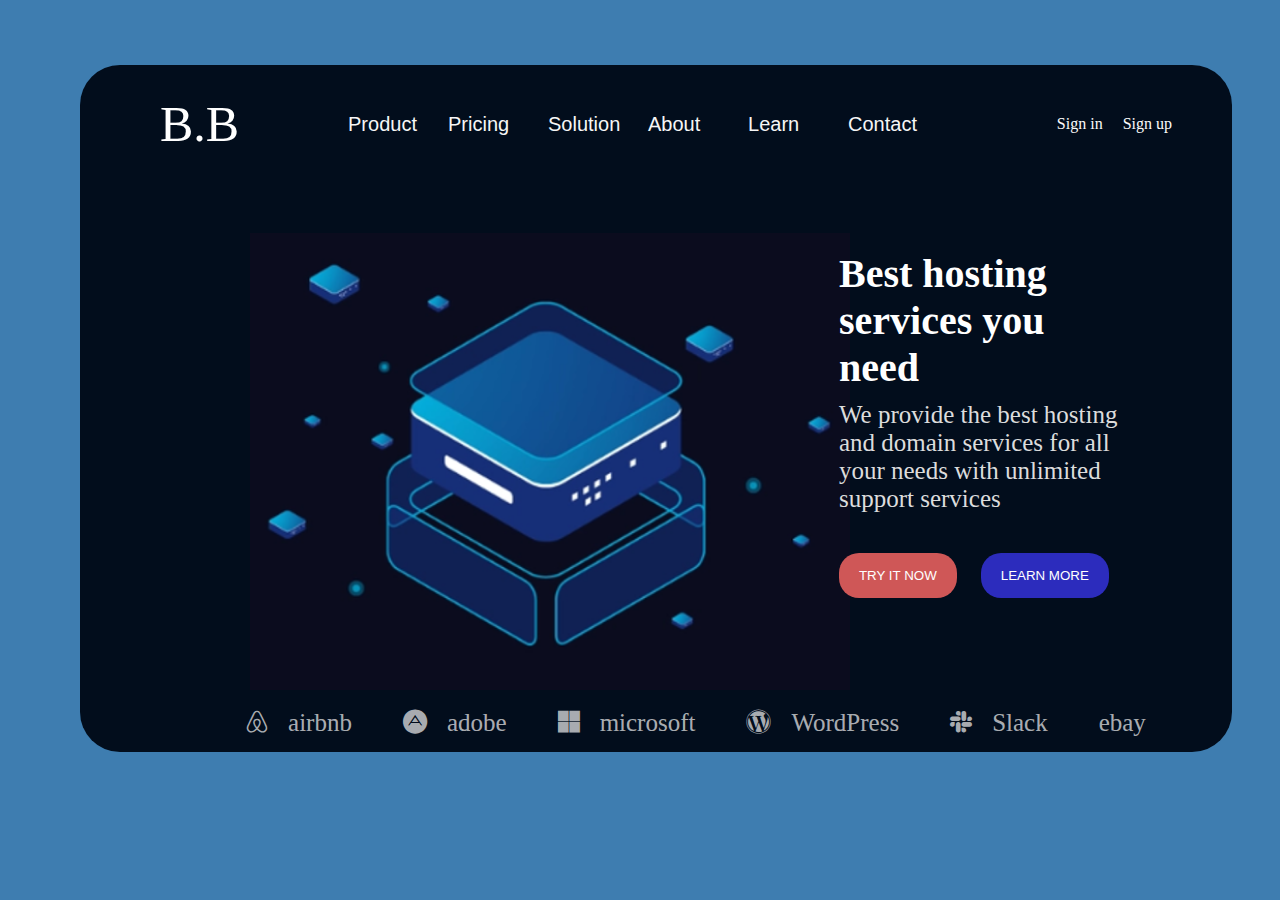
==== index.html @ c14220f8 "deploy task" ====
<!DOCTYPE html>
<html lang="en">
  <head>
    <meta charset="UTF-8" />
    <meta http-equiv="X-UA-Compatible" content="IE=edge" />
    <meta name="viewport" content="width=device-width, initial-scale=1.0" />
    <title>Assignment Frame 2</title>
    <link rel="stylesheet" href="./assign_2_Chris.css" />
    <link
      rel="stylesheet"
      href="https://cdnjs.cloudflare.com/ajax/libs/font-awesome/6.1.1/css/all.min.css"
    />
  </head>
  <body>
    <div class="container">
      <div class="nav">
        <div class="nav-left">
          <h2>B.B</h2>
        </div>
        <div class="nav-middle">
          <ul>
            <li><a href="#">Product</a></li>
            <li><a href="#">Pricing</a></li>
            <li><a href="#">Solution</a></li>
            <li><a href="#">About</a></li>
            <li><a href="#">Learn</a></li>
            <li><a href="#">Contact</a></li>
          </ul>
        </div>
        <div class="nav-right">
          <ul>
            <li><a href="">Sign in</a></li>
            <li><a href="">Sign up</a></li>
          </ul>
        </div>
      </div>
      <div class="content">
        <div class="image">
          <img src="./Assign_Snip_2.png" />
        </div>
        <div class="text">
          <h2>Best hosting services you need</h2>
          <p>
            We provide the best hosting and domain services for all your needs
            with unlimited support services
          </p>
          <span class="btn">
            <button class="red">TRY IT NOW</button>
            <button class="blue">LEARN MORE</button>
          </span>
        </div>
      </div>
      <div class="footer">
        <ul>
          <li><i class="fa-brands fa-airbnb"></i>airbnb</li>
          <li><i class="fa-brands fa-adn"></i>adobe</li>
          <li><i class="fa-brands fa-microsoft"></i>microsoft</li>
          <li><i class="fa-brands fa-wordpress"></i>WordPress</li>
          <li><i class="fa-brands fa-slack"></i>Slack</li>
          <li>ebay</li>
        </ul>
      </div>
    </div>
  </body>
</html>
---- assign_2_Chris.css ----
*{
    margin: 0;
    border: 0;
    box-sizing: border-box;
}
body{
    background-color: rgb(62, 125, 176);
}
 .container{
    height: 110%;
    width: 90%;
    margin-left: 80px;
    border-radius: 5ch;
    margin-top: 65px;
    margin-bottom: 65px;
    background-color: rgb(2, 13, 28);
    padding-top: 30px;
    padding-left: 50px;
}
.nav{
    display: flex;
    align-items: center;
    justify-content: space-between;
}
 .nav-left h2{
    font-weight: 400;
    font-size: 50px;
    color: white;
    padding-left: 30px;

}
.nav-middle ul{
    display: flex;
}
.nav-middle ul li{
    list-style: none;
    width: 100px;
}
.nav-middle ul li a{
    text-decoration: none;
    color: rgb(246, 246, 246);
    font-family: Verdana, Geneva, Tahoma, sans-serif;
    font-size: 20px;
}
.nav-right ul{
    display: flex;
    justify-content: space-around;
    padding-right: 40px;
}
.nav-right ul li {
   list-style: none;
   margin-right: 20px;
}
.nav-right ul li a{
    text-decoration: none;
    color: rgb(252, 251, 251);
}
.content{
    display: flex;
    align-items: center;
    justify-content: center;
}
.content .image{
    width: 48%;
    margin-top: 80px;
    margin-left: 80px;
}
.content .image img {
    width: 600px;
    margin-left: 40px;
}
.content .text{
    padding-right: 100px;
    padding-left: 100px;
    width: 48%;
    color: white;
    font-family: Cambria, Cochin, Georgia, Times, 'Times New Roman', serif;
}
.content .text h2{
    font-size: 40px;
    font-family: Cambria, Cochin, Georgia, Times, 'Times New Roman', serif;
    color: white;
}
.content .text p{
    margin-top: 10px;
    font-size: 25px;
    color: gainsboro;
    margin-bottom: 40px;
}
.btn button{
    padding: 15px 20px;
    margin-right: 20px;
    border-radius: 20px;
}
.btn .red{
    background-color: rgb(207, 87, 87);
    color: white;
}
.btn .blue{
    background-color: rgb(44, 44, 189);
    color: white;
}
.footer ul {
    display: flex;
    justify-content: space-evenly;
    width: 90%;
    margin: auto;
    align-items: center;  
}
.footer ul li{
    padding: 15px 20px;
    margin-right: 10px;
    border-radius: 5px;
    font-size: 25px;
    color: rgba(255, 255, 255, 0.683);
    list-style: none;
}
.fa-brands{
    margin-right: 20px;
}
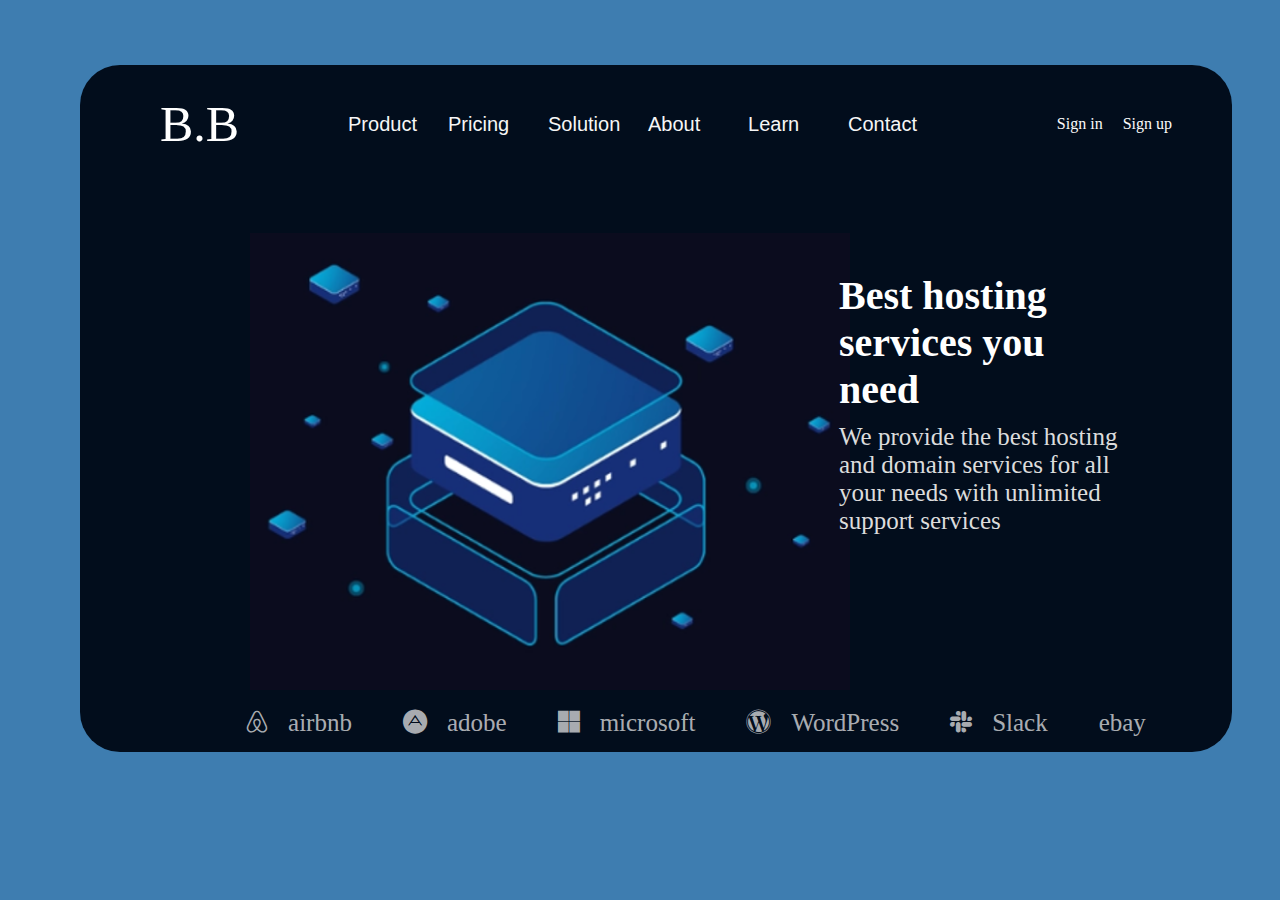
==== commit 32072cd0: "check" ====
--- a/index.html
+++ b/index.html
@@ -45,8 +45,8 @@
             with unlimited support services
           </p>
           <span class="btn">
-            <button class="red">TRY IT NOW</button>
-            <button class="blue">LEARN MORE</button>
+            <!-- <button class="red">TRY IT NOW</button>
+            <button class="blue">LEARN MORE</button> -->
           </span>
         </div>
       </div>
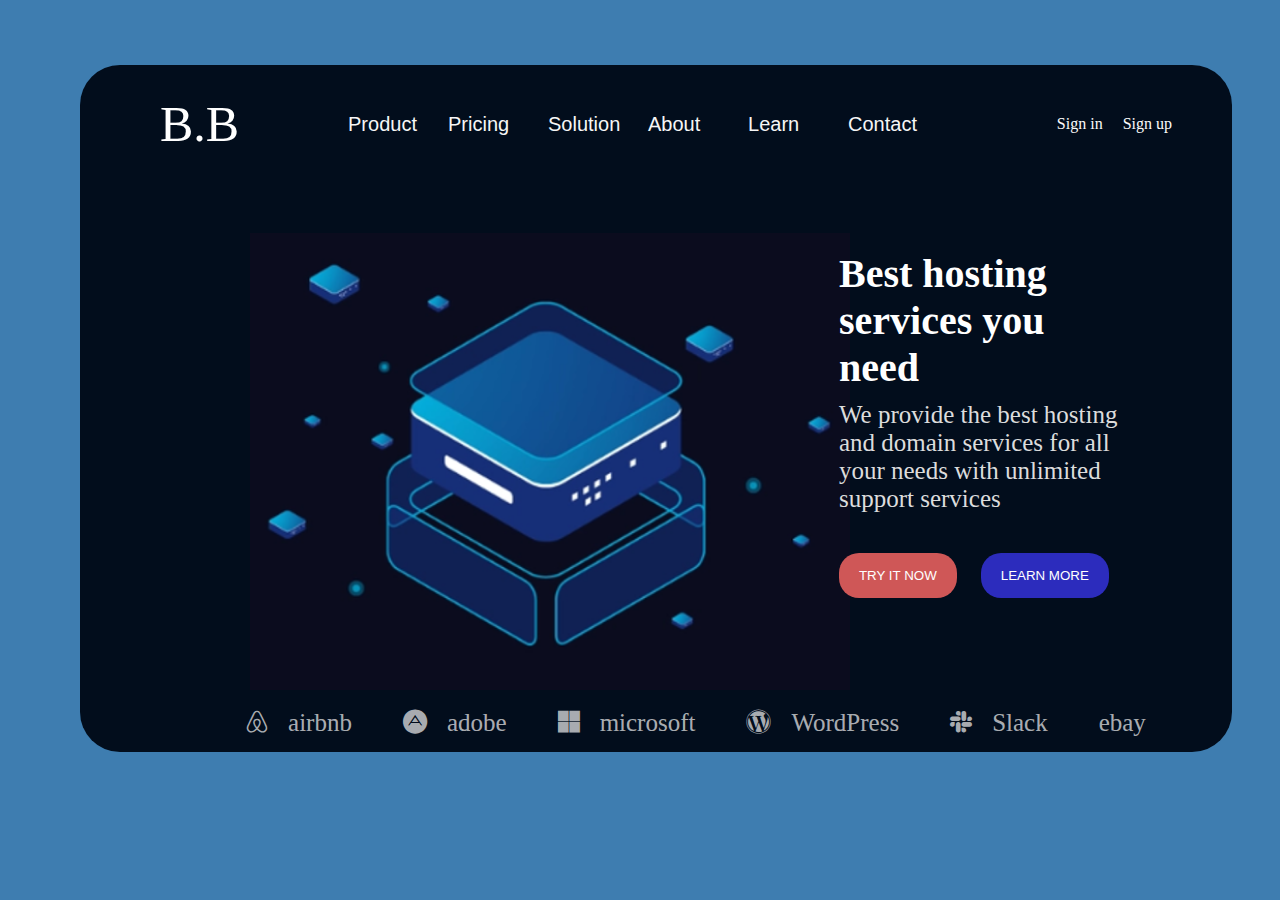
==== commit 9156dc44: "recheck" ====
--- a/index.html
+++ b/index.html
@@ -45,8 +45,8 @@
             with unlimited support services
           </p>
           <span class="btn">
-            <!-- <button class="red">TRY IT NOW</button>
-            <button class="blue">LEARN MORE</button> -->
+            <button class="red">TRY IT NOW</button>
+            <button class="blue">LEARN MORE</button>
           </span>
         </div>
       </div>
